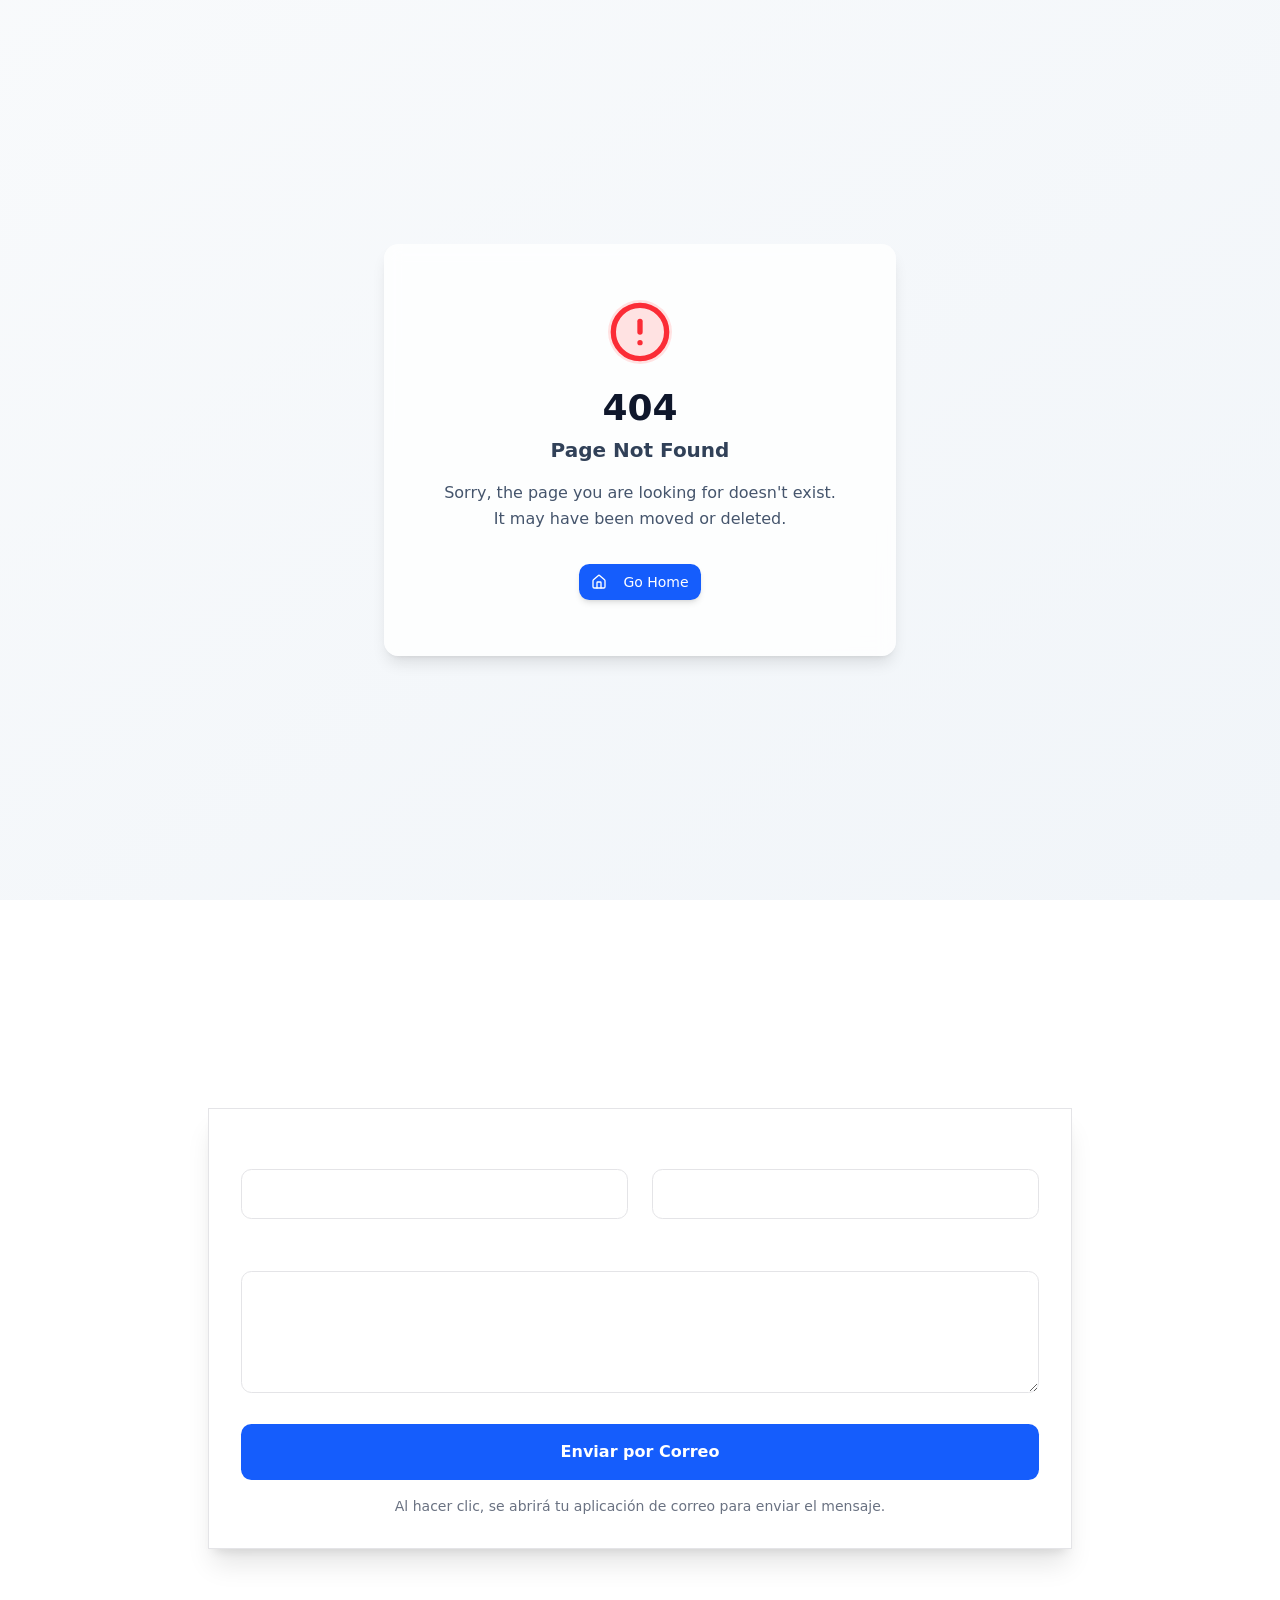
==== index.html @ cebd5c5f "Fix: Use direct mailto for contact form to ensure delivery" ====
<!doctype html>
<html lang="es">

  <head>
<!-- Google Tag Manager -->
<script>
(function(w,d,s,l,i){w[l]=w[l]||[];w[l].push({'gtm.start':
new Date().getTime(),event:'gtm.js'});var f=d.getElementsByTagName(s)[0],
j=d.createElement(s),dl=l!='dataLayer'?'&l='+l:'';j.async=true;j.src=
'https://www.googletagmanager.com/gtm.js?id='+i+dl;f.parentNode.insertBefore(j,f);
})(window,document,'script','dataLayer','GTM-KXNNX53V');
</script>
<!-- End Google Tag Manager -->
    <meta charset="UTF-8" />
    <meta
      name="viewport"
      content="width=device-width, initial-scale=1.0, maximum-scale=1" />
    <title>Agencia de Marketing Digital en Cancún | SEO, Meta Ads e IA | Publikeno</title>
    
    <!-- SEO Meta Tags -->
    <meta name="description" content="Agencia de marketing digital en Cancún especializada en SEO local, Meta Ads, landing pages y automatización con IA para generar leads calificados por WhatsApp." />
    <meta name="keywords" content="agencia de marketing digital en Cancún, SEO Cancún, Meta Ads Cancún, publicidad digital Cancún, automatización WhatsApp, landing pages Cancún, diseño web Cancún, generación de leads Cancún, marketing con inteligencia artificial, Riviera Maya" />
    <meta name="author" content="Publikeno" />
    <meta name="robots" content="index, follow" />
    <meta name="language" content="Spanish" />
    <meta name="geo.region" content="MX-ROO" />
    <meta name="geo.placename" content="Cancún, Quintana Roo" />
    <meta name="classification" content="Agencia de marketing digital, SEO local, publicidad digital y automatización comercial" />
    <meta name="theme-color" content="#0f172a" />
    <link rel="sitemap" type="application/xml" href="https://publikeno.com/sitemap.xml" />

    
    <!-- Open Graph / Facebook -->
    <meta property="og:type" content="website" />
    <meta property="og:url" content="https://publikeno.com/" />
    <meta property="og:title" content="Publikeno | Agencia de Marketing Digital en Cancún con SEO, Meta Ads e IA" />
    <meta property="og:description" content="SEO local, campañas Meta Ads, landing pages y automatización inteligente para captar prospectos en Cancún y Riviera Maya." />
    <meta property="og:locale" content="es_MX" />
    
    <!-- Twitter -->
    <meta property="twitter:card" content="summary_large_image" />
    <meta property="twitter:url" content="https://publikeno.com/" />
    <meta property="twitter:title" content="Publikeno | Marketing Digital en Cancún" />
    <meta property="twitter:description" content="Agencia SEO y publicidad digital con automatización por WhatsApp para negocios de Cancún y Riviera Maya." />
    
    <!-- Schema.org LocalBusiness - SEO Local -->
    <script type="application/ld+json">
    {
      "@context": "https://schema.org",
      "@type": "LocalBusiness",
      "@id": "https://publikeno.com/#localbusiness",
      "name": "Publikeno",
      "description": "Agencia de marketing digital en Cancún especializada en SEO local, Meta Ads, landing pages, automatización WhatsApp e inteligencia artificial para generar leads calificados.",
      "address": {
        "@type": "PostalAddress",
        "addressLocality": "Cancún",
        "addressRegion": "Quintana Roo",
        "addressCountry": "MX"
      },
      "telephone": "+5219981545555",
      "url": "https://publikeno.com/",
      "sameAs": [
        "https://www.facebook.com/publikeno",
        "https://www.instagram.com/publikeno",
        "https://www.linkedin.com/company/publikeno"
      ],
      "priceRange": "$$",
      "areaServed": [
        {"@type": "City", "name": "Cancún"},
        {"@type": "AdministrativeArea", "name": "Riviera Maya"},
        {"@type": "City", "name": "Playa del Carmen"},
        {"@type": "City", "name": "Tulum"}
      ],
      "hasOfferCatalog": {
        "@type": "OfferCatalog",
        "name": "Servicios de marketing digital Publikeno",
        "itemListElement": [
          {"@type": "Offer", "itemOffered": {"@type": "Service", "name": "SEO local en Cancún"}},
          {"@type": "Offer", "itemOffered": {"@type": "Service", "name": "Campañas Meta Ads"}},
          {"@type": "Offer", "itemOffered": {"@type": "Service", "name": "Landing pages para generación de leads"}},
          {"@type": "Offer", "itemOffered": {"@type": "Service", "name": "Automatización de WhatsApp con inteligencia artificial"}},
          {"@type": "Offer", "itemOffered": {"@type": "Service", "name": "Diseño web orientado a conversión"}}
        ]
      }
    }
    </script>
    
    <!-- Schema.org Organization -->
    <script type="application/ld+json">
    {
      "@context": "https://schema.org",
      "@type": "Organization",
      "name": "Publikeno",
      "url": "https://publikeno.com",
      "logo": "https://publikeno.com/logo.png",
      "description": "Agencia de marketing digital especializada en Meta Ads, SEO y automatización inteligente",
      "contactPoint": {
        "@type": "ContactPoint",
        "contactType": "Customer Service",
        "telephone": "+5219981545555",
        "email": "info@publikeno.com"
      }
    }
    </script>

    <!-- Schema.org WebSite y búsqueda de marca -->
    <script type="application/ld+json">
    {
      "@context": "https://schema.org",
      "@type": "WebSite",
      "@id": "https://publikeno.com/#website",
      "name": "Publikeno",
      "url": "https://publikeno.com/",
      "inLanguage": "es-MX",
      "description": "Marketing digital, SEO local, Meta Ads y automatización con IA para empresas de Cancún y Riviera Maya.",
      "publisher": {"@id": "https://publikeno.com/#localbusiness"}
    }
    </script>
    <script type="module" crossorigin src="/assets/index-BGNG3vZw.js"></script>
    <link rel="stylesheet" crossorigin href="/assets/index-DkBninqz.css">
  <link rel="canonical" href="https://publikeno.com/" />  <meta name="google-site-verification" content="ytEktTUdnlF8Q-Qz4GbeEIXB5LNwVvs6DgnyOGd5-S4" />
</head>

  <body>
<!-- Google Tag Manager (noscript) -->
<noscript><iframe src="https://www.googletagmanager.com/ns.html?id=GTM-KXNNX53V"
height="0" width="0" style="display:none;visibility:hidden"></iframe></noscript>
<!-- End Google Tag Manager (noscript) -->
    <div id="root"></div>
    
    <!-- Formulario de Contacto -->
    <section id="contacto" class="py-20 bg-slate-900 text-white">
        <div class="container mx-auto px-4 max-w-4xl">
            <div class="text-center mb-12">
                <h2 class="text-3xl md:text-4xl font-bold mb-4">Contáctanos</h2>
                <p class="text-gray-400">Envíanos un mensaje y te responderemos a la brevedad.</p>
            </div>
            <div class="bg-slate-800 p-8 rounded-2xl shadow-xl border border-slate-700">
                <div class="grid grid-cols-1 md:grid-cols-2 gap-6 mb-6">
                    <div>
                        <label class="block text-sm font-medium mb-2">Nombre Completo</label>
                        <input type="text" id="contact-name" required class="w-full bg-slate-900 border border-slate-700 rounded-lg px-4 py-3 focus:outline-none focus:ring-2 focus:ring-blue-500 transition">
                    </div>
                    <div>
                        <label class="block text-sm font-medium mb-2">Teléfono / WhatsApp</label>
                        <input type="tel" id="contact-phone" required class="w-full bg-slate-900 border border-slate-700 rounded-lg px-4 py-3 focus:outline-none focus:ring-2 focus:ring-blue-500 transition">
                    </div>
                </div>
                <div class="mb-6">
                    <label class="block text-sm font-medium mb-2">¿En qué podemos ayudarte?</label>
                    <textarea id="contact-message" rows="4" required class="w-full bg-slate-900 border border-slate-700 rounded-lg px-4 py-3 focus:outline-none focus:ring-2 focus:ring-blue-500 transition"></textarea>
                </div>
                <button onclick="sendEmail()" class="w-full bg-blue-600 hover:bg-blue-700 text-white font-bold py-4 rounded-lg transition duration-300 transform hover:scale-[1.02]">
                    Enviar por Correo
                </button>
                <p class="text-center text-gray-500 mt-4 text-sm">Al hacer clic, se abrirá tu aplicación de correo para enviar el mensaje.</p>
            </div>
        </div>
    </section>

    <script>
        function sendEmail() {
            const name = document.getElementById('contact-name').value;
            const phone = document.getElementById('contact-phone').value;
            const message = document.getElementById('contact-message').value;
            
            if(!name || !phone || !message) {
                alert('Por favor, llena todos los campos.');
                return;
            }

            const subject = encodeURIComponent('Nuevo Lead de Publikeno.com');
            const body = encodeURIComponent(`Nombre: ${name}\nTeléfono: ${phone}\n\nMensaje:\n${message}`);
            
            window.location.href = `mailto:info@publikeno.com?subject=${subject}&body=${body}`;
        }
    </script>
    <script src="/contact-form.js"></script>
  </body>
</html>
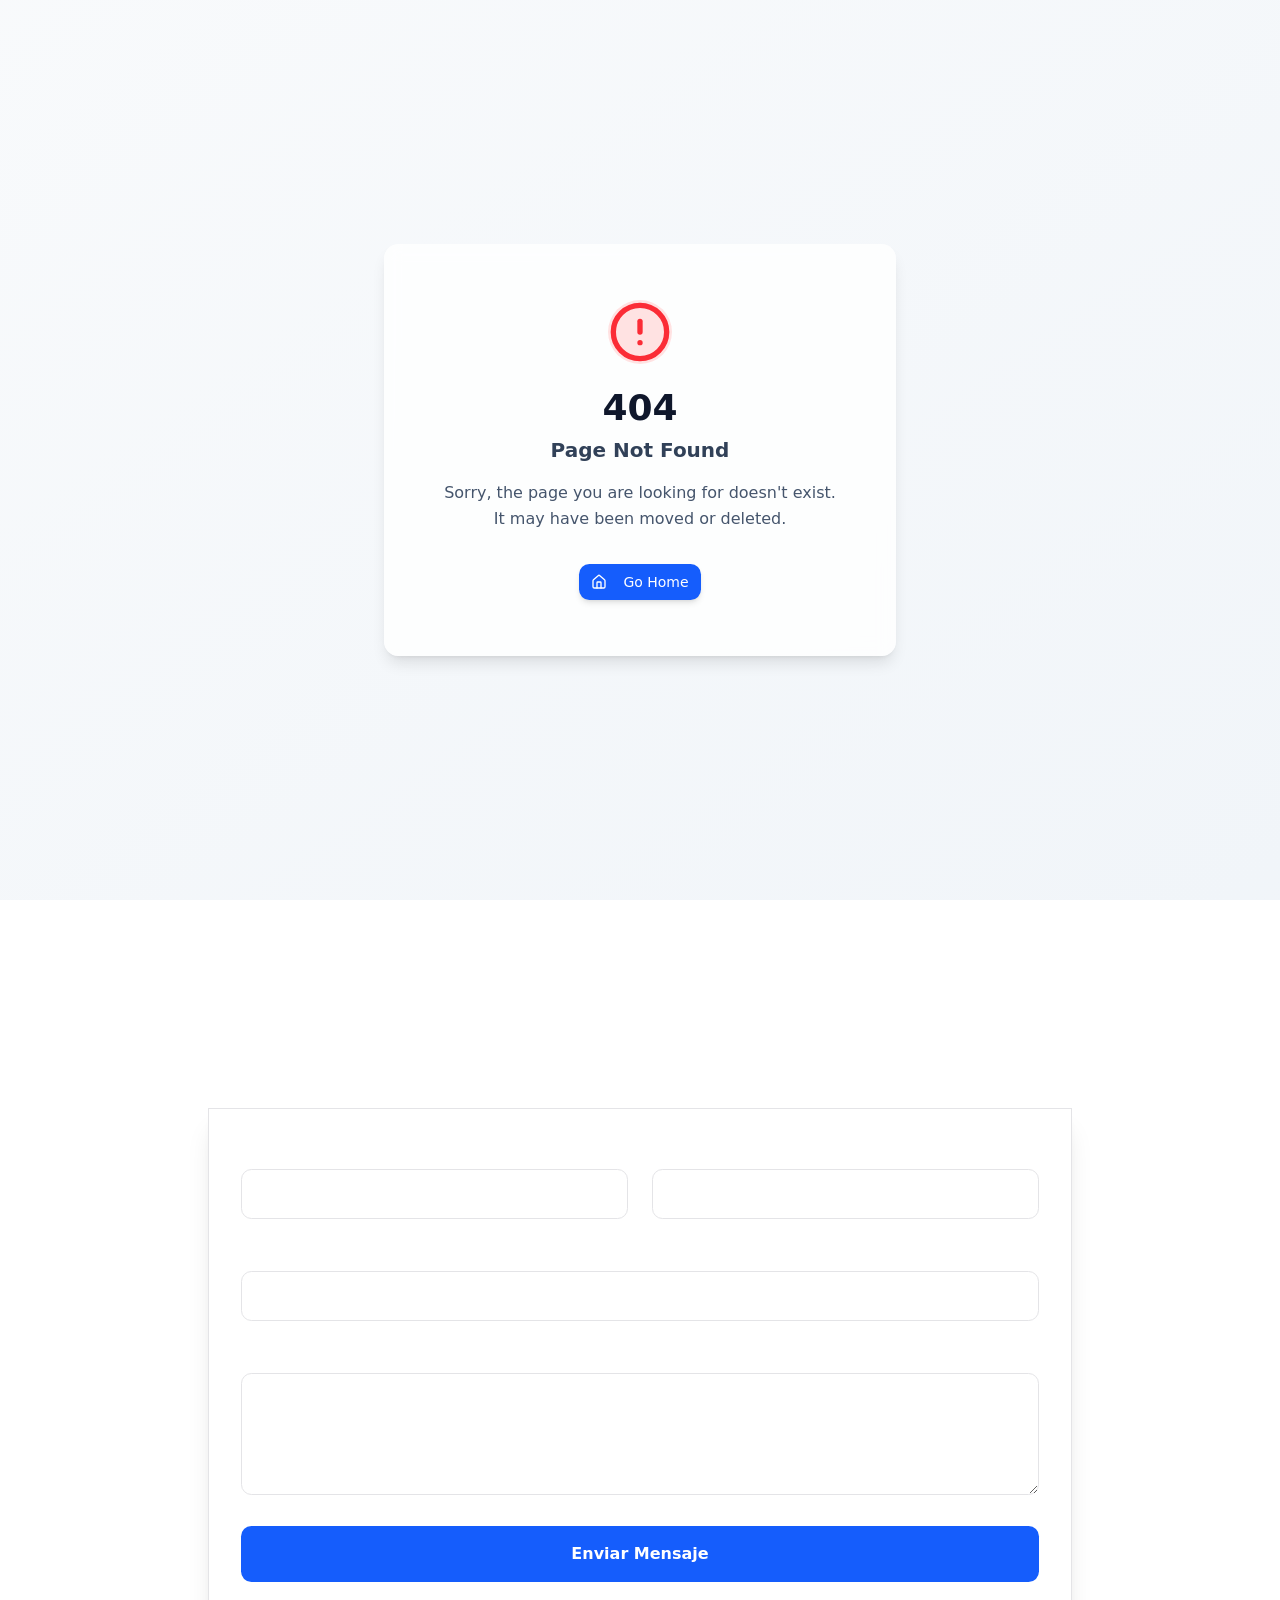
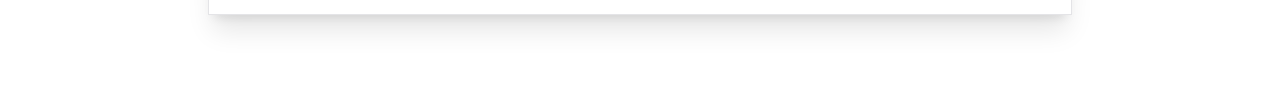
==== commit 41abdfc6: "Fix: Use FormSubmit for contact form" ====
--- a/index.html
+++ b/index.html
@@ -128,53 +128,44 @@
 <!-- End Google Tag Manager (noscript) -->
     <div id="root"></div>
     
-    <!-- Formulario de Contacto -->
+    <!-- Formulario de Contacto con FormSubmit -->
     <section id="contacto" class="py-20 bg-slate-900 text-white">
         <div class="container mx-auto px-4 max-w-4xl">
             <div class="text-center mb-12">
                 <h2 class="text-3xl md:text-4xl font-bold mb-4">Contáctanos</h2>
                 <p class="text-gray-400">Envíanos un mensaje y te responderemos a la brevedad.</p>
             </div>
-            <div class="bg-slate-800 p-8 rounded-2xl shadow-xl border border-slate-700">
+            <form action="https://formsubmit.co/info@publikeno.com" method="POST" class="bg-slate-800 p-8 rounded-2xl shadow-xl border border-slate-700">
+                <!-- Configuraciones de FormSubmit -->
+                <input type="hidden" name="_subject" value="Nuevo Lead de Publikeno.com">
+                <input type="hidden" name="_template" value="table">
+                <input type="hidden" name="_next" value="https://publikeno.com/">
+                
                 <div class="grid grid-cols-1 md:grid-cols-2 gap-6 mb-6">
                     <div>
                         <label class="block text-sm font-medium mb-2">Nombre Completo</label>
-                        <input type="text" id="contact-name" required class="w-full bg-slate-900 border border-slate-700 rounded-lg px-4 py-3 focus:outline-none focus:ring-2 focus:ring-blue-500 transition">
+                        <input type="text" name="Nombre" required class="w-full bg-slate-900 border border-slate-700 rounded-lg px-4 py-3 focus:outline-none focus:ring-2 focus:ring-blue-500 transition">
                     </div>
                     <div>
                         <label class="block text-sm font-medium mb-2">Teléfono / WhatsApp</label>
-                        <input type="tel" id="contact-phone" required class="w-full bg-slate-900 border border-slate-700 rounded-lg px-4 py-3 focus:outline-none focus:ring-2 focus:ring-blue-500 transition">
+                        <input type="tel" name="Telefono" required class="w-full bg-slate-900 border border-slate-700 rounded-lg px-4 py-3 focus:outline-none focus:ring-2 focus:ring-blue-500 transition">
                     </div>
                 </div>
                 <div class="mb-6">
+                    <label class="block text-sm font-medium mb-2">Correo Electrónico</label>
+                    <input type="email" name="Email" required class="w-full bg-slate-900 border border-slate-700 rounded-lg px-4 py-3 focus:outline-none focus:ring-2 focus:ring-blue-500 transition">
+                </div>
+                <div class="mb-6">
                     <label class="block text-sm font-medium mb-2">¿En qué podemos ayudarte?</label>
-                    <textarea id="contact-message" rows="4" required class="w-full bg-slate-900 border border-slate-700 rounded-lg px-4 py-3 focus:outline-none focus:ring-2 focus:ring-blue-500 transition"></textarea>
+                    <textarea name="Mensaje" rows="4" required class="w-full bg-slate-900 border border-slate-700 rounded-lg px-4 py-3 focus:outline-none focus:ring-2 focus:ring-blue-500 transition"></textarea>
                 </div>
-                <button onclick="sendEmail()" class="w-full bg-blue-600 hover:bg-blue-700 text-white font-bold py-4 rounded-lg transition duration-300 transform hover:scale-[1.02]">
-                    Enviar por Correo
+                <button type="submit" class="w-full bg-blue-600 hover:bg-blue-700 text-white font-bold py-4 rounded-lg transition duration-300 transform hover:scale-[1.02]">
+                    Enviar Mensaje
                 </button>
-                <p class="text-center text-gray-500 mt-4 text-sm">Al hacer clic, se abrirá tu aplicación de correo para enviar el mensaje.</p>
-            </div>
+            </form>
         </div>
     </section>
 
-    <script>
-        function sendEmail() {
-            const name = document.getElementById('contact-name').value;
-            const phone = document.getElementById('contact-phone').value;
-            const message = document.getElementById('contact-message').value;
-            
-            if(!name || !phone || !message) {
-                alert('Por favor, llena todos los campos.');
-                return;
-            }
-
-            const subject = encodeURIComponent('Nuevo Lead de Publikeno.com');
-            const body = encodeURIComponent(`Nombre: ${name}\nTeléfono: ${phone}\n\nMensaje:\n${message}`);
-            
-            window.location.href = `mailto:info@publikeno.com?subject=${subject}&body=${body}`;
-        }
-    </script>
     <script src="/contact-form.js"></script>
   </body>
 </html>
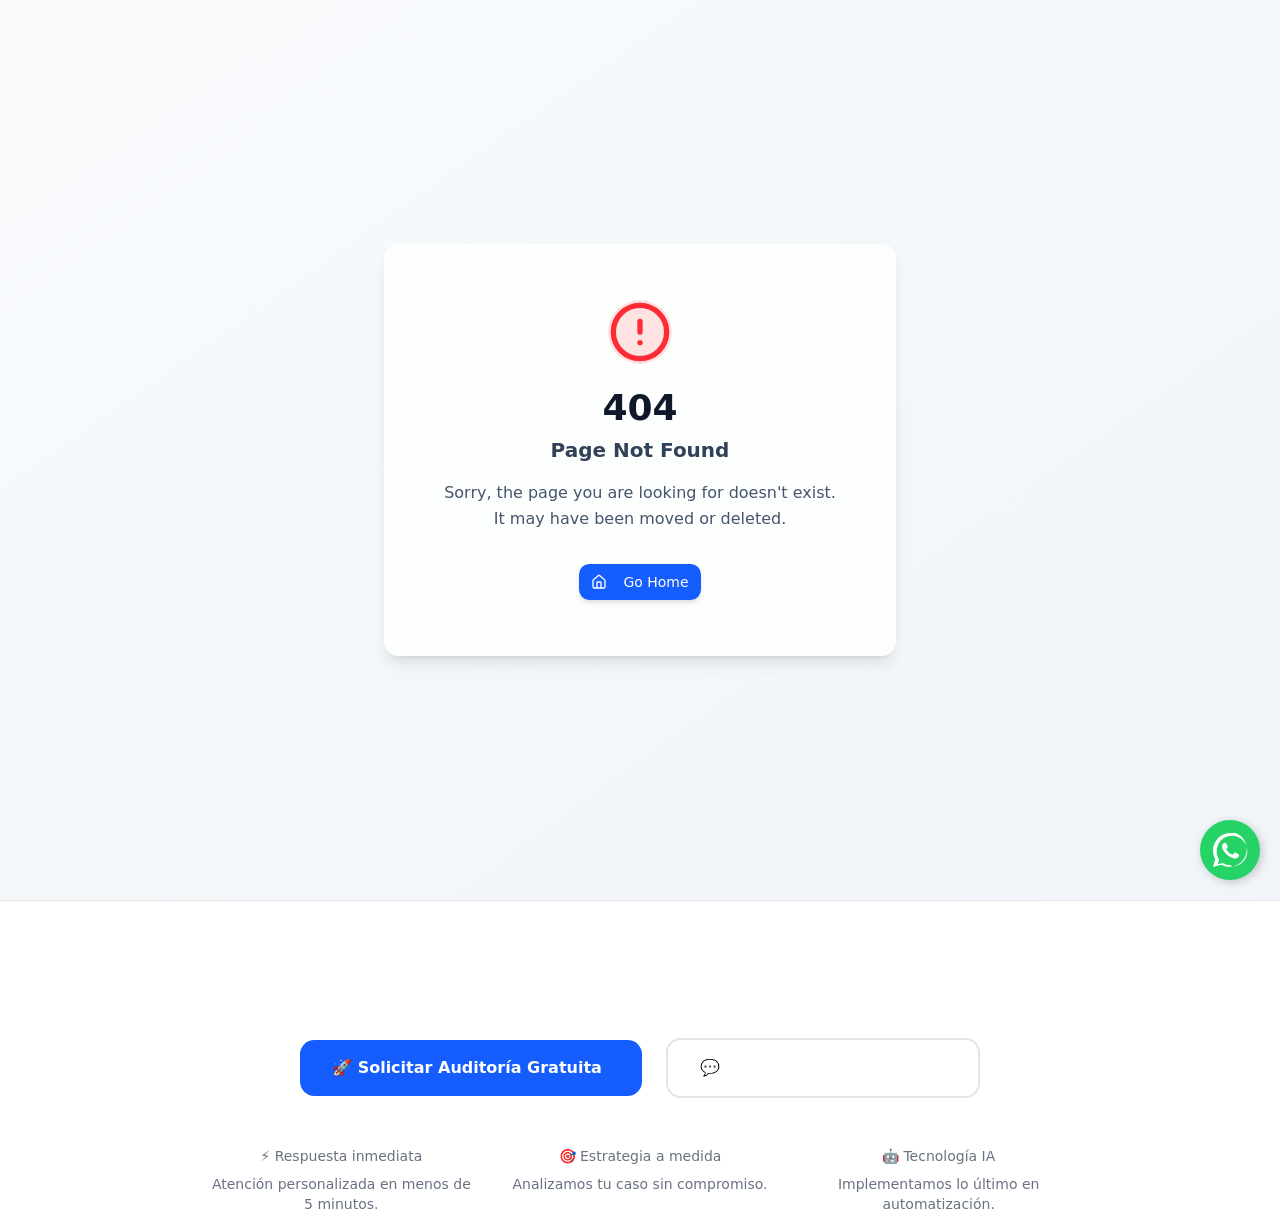
==== commit 76df8f10: "Add files via upload" ====
--- a/index.html
+++ b/index.html
@@ -2,15 +2,15 @@
 <html lang="es">
 
   <head>
-<!-- Google Tag Manager -->
-<script>
-(function(w,d,s,l,i){w[l]=w[l]||[];w[l].push({'gtm.start':
-new Date().getTime(),event:'gtm.js'});var f=d.getElementsByTagName(s)[0],
-j=d.createElement(s),dl=l!='dataLayer'?'&l='+l:'';j.async=true;j.src=
-'https://www.googletagmanager.com/gtm.js?id='+i+dl;f.parentNode.insertBefore(j,f);
-})(window,document,'script','dataLayer','GTM-KXNNX53V');
-</script>
-<!-- End Google Tag Manager -->
+    <!-- Google Tag Manager -->
+    <script>
+    (function(w,d,s,l,i){w[l]=w[l]||[];w[l].push({'gtm.start':
+    new Date().getTime(),event:'gtm.js'});var f=d.getElementsByTagName(s)[0],
+    j=d.createElement(s),dl=l!='dataLayer'?'&l='+l:'';j.async=true;j.src=
+    'https://www.googletagmanager.com/gtm.js?id='+i+dl;f.parentNode.insertBefore(j,f);
+    })(window,document,'script','dataLayer','GTM-KXNNX53V');
+    </script>
+    <!-- End Google Tag Manager -->
     <meta charset="UTF-8" />
     <meta
       name="viewport"
@@ -118,54 +118,122 @@
     </script>
     <script type="module" crossorigin src="/assets/index-BGNG3vZw.js"></script>
     <link rel="stylesheet" crossorigin href="/assets/index-DkBninqz.css">
-  <link rel="canonical" href="https://publikeno.com/" />  <meta name="google-site-verification" content="ytEktTUdnlF8Q-Qz4GbeEIXB5LNwVvs6DgnyOGd5-S4" />
-</head>
+    <link rel="canonical" href="https://publikeno.com/" />
+    <meta name="google-site-verification" content="ytEktTUdnlF8Q-Qz4GbeEIXB5LNwVvs6DgnyOGd5-S4" />
+    
+    <style>
+        /* Estilos para el botón flotante de WhatsApp */
+        .whatsapp-float {
+            position: fixed;
+            bottom: 20px;
+            right: 20px;
+            background-color: #25d366;
+            color: #FFF;
+            border-radius: 50px;
+            text-align: center;
+            font-size: 30px;
+            box-shadow: 2px 2px 10px rgba(0,0,0,0.2);
+            z-index: 1000;
+            width: 60px;
+            height: 60px;
+            display: flex;
+            align-items: center;
+            justify-content: center;
+            text-decoration: none;
+            transition: all 0.3s ease;
+        }
+        .whatsapp-float:hover {
+            transform: scale(1.1);
+            background-color: #128c7e;
+        }
+        .whatsapp-float svg {
+            width: 35px;
+            height: 35px;
+            fill: currentColor;
+        }
+        /* Tooltip para el botón */
+        .whatsapp-tooltip {
+            position: fixed;
+            bottom: 30px;
+            right: 90px;
+            background-color: #333;
+            color: #fff;
+            padding: 8px 15px;
+            border-radius: 8px;
+            font-size: 14px;
+            opacity: 0;
+            visibility: hidden;
+            transition: opacity 0.3s ease;
+            z-index: 1000;
+            white-space: nowrap;
+        }
+        .whatsapp-float:hover + .whatsapp-tooltip {
+            opacity: 1;
+            visibility: visible;
+        }
+    </style>
+  </head>
 
   <body>
-<!-- Google Tag Manager (noscript) -->
-<noscript><iframe src="https://www.googletagmanager.com/ns.html?id=GTM-KXNNX53V"
-height="0" width="0" style="display:none;visibility:hidden"></iframe></noscript>
-<!-- End Google Tag Manager (noscript) -->
+    <!-- Google Tag Manager (noscript) -->
+    <noscript><iframe src="https://www.googletagmanager.com/ns.html?id=GTM-KXNNX53V"
+    height="0" width="0" style="display:none;visibility:hidden"></iframe></noscript>
+    <!-- End Google Tag Manager (noscript) -->
+    
     <div id="root"></div>
     
-    <!-- Formulario de Contacto con FormSubmit -->
-    <section id="contacto" class="py-20 bg-slate-900 text-white">
-        <div class="container mx-auto px-4 max-w-4xl">
-            <div class="text-center mb-12">
-                <h2 class="text-3xl md:text-4xl font-bold mb-4">Contáctanos</h2>
-                <p class="text-gray-400">Envíanos un mensaje y te responderemos a la brevedad.</p>
+    <!-- Nueva Sección de Contacto Conversacional -->
+    <section id="contacto" class="py-24 bg-slate-900 text-white border-t border-slate-800">
+        <div class="container mx-auto px-4 max-w-4xl text-center">
+            <div class="mb-12">
+                <h2 class="text-4xl md:text-5xl font-bold mb-6 bg-gradient-to-r from-blue-400 to-emerald-400 bg-clip-text text-transparent">
+                    ¿Listo para escalar tu negocio?
+                </h2>
+                <p class="text-xl text-gray-400 mb-10 leading-relaxed">
+                    Olvídate de los formularios lentos. Hablemos directamente por WhatsApp y descubre cómo podemos ayudarte a generar más leads hoy mismo.
+                </p>
+                
+                <div class="flex flex-col md:flex-row items-center justify-center gap-6">
+                    <a href="https://wa.me/5219981545555?text=Hola%20Publikeno,%20me%20gustaría%20recibir%20una%20auditoría%20gratuita%20de%20mi%20negocio." 
+                       class="group relative inline-flex items-center justify-center px-8 py-4 font-bold text-white transition-all duration-200 bg-blue-600 font-pj rounded-xl focus:outline-none focus:ring-2 focus:ring-offset-2 focus:ring-gray-900 hover:bg-blue-700 w-full md:w-auto" 
+                       role="button">
+                        <span class="mr-2">🚀 Solicitar Auditoría Gratuita</span>
+                    </a>
+                    
+                    <a href="https://wa.me/5219981545555?text=Hola%20Publikeno,%20quiero%20más%20información%20sobre%20sus%20servicios." 
+                       class="inline-flex items-center justify-center px-8 py-4 font-bold text-blue-400 transition-all duration-200 border-2 border-blue-400 rounded-xl hover:bg-blue-400 hover:text-white w-full md:w-auto" 
+                       role="button">
+                        <span class="mr-2">💬 Chatear con un experto</span>
+                    </a>
+                </div>
             </div>
-            <form action="https://formsubmit.co/info@publikeno.com" method="POST" class="bg-slate-800 p-8 rounded-2xl shadow-xl border border-slate-700">
-                <!-- Configuraciones de FormSubmit -->
-                <input type="hidden" name="_subject" value="Nuevo Lead de Publikeno.com">
-                <input type="hidden" name="_template" value="table">
-                <input type="hidden" name="_next" value="https://publikeno.com/">
-                
-                <div class="grid grid-cols-1 md:grid-cols-2 gap-6 mb-6">
-                    <div>
-                        <label class="block text-sm font-medium mb-2">Nombre Completo</label>
-                        <input type="text" name="Nombre" required class="w-full bg-slate-900 border border-slate-700 rounded-lg px-4 py-3 focus:outline-none focus:ring-2 focus:ring-blue-500 transition">
-                    </div>
-                    <div>
-                        <label class="block text-sm font-medium mb-2">Teléfono / WhatsApp</label>
-                        <input type="tel" name="Telefono" required class="w-full bg-slate-900 border border-slate-700 rounded-lg px-4 py-3 focus:outline-none focus:ring-2 focus:ring-blue-500 transition">
-                    </div>
-                </div>
-                <div class="mb-6">
-                    <label class="block text-sm font-medium mb-2">Correo Electrónico</label>
-                    <input type="email" name="Email" required class="w-full bg-slate-900 border border-slate-700 rounded-lg px-4 py-3 focus:outline-none focus:ring-2 focus:ring-blue-500 transition">
-                </div>
-                <div class="mb-6">
-                    <label class="block text-sm font-medium mb-2">¿En qué podemos ayudarte?</label>
-                    <textarea name="Mensaje" rows="4" required class="w-full bg-slate-900 border border-slate-700 rounded-lg px-4 py-3 focus:outline-none focus:ring-2 focus:ring-blue-500 transition"></textarea>
-                </div>
-                <button type="submit" class="w-full bg-blue-600 hover:bg-blue-700 text-white font-bold py-4 rounded-lg transition duration-300 transform hover:scale-[1.02]">
-                    Enviar Mensaje
-                </button>
-            </form>
+            
+            <div class="mt-16 grid grid-cols-1 md:grid-cols-3 gap-8 text-sm text-gray-500">
+                <div class="flex flex-col items-center">
+                    <div class="mb-2 text-blue-500">⚡ Respuesta inmediata</div>
+                    <p>Atención personalizada en menos de 5 minutos.</p>
+                </div>
+                <div class="flex flex-col items-center">
+                    <div class="mb-2 text-blue-500">🎯 Estrategia a medida</div>
+                    <p>Analizamos tu caso sin compromiso.</p>
+                </div>
+                <div class="flex flex-col items-center">
+                    <div class="mb-2 text-blue-500">🤖 Tecnología IA</div>
+                    <p>Implementamos lo último en automatización.</p>
+                </div>
+            </div>
         </div>
     </section>
 
-    <script src="/contact-form.js"></script>
+    <!-- Botón Flotante de WhatsApp -->
+    <a href="https://wa.me/5219981545555?text=Hola%20Publikeno,%20vengo%20desde%20la%20web%20y%20necesito%20ayuda." class="whatsapp-float" target="_blank">
+        <svg viewBox="0 0 32 32">
+            <path d="M16 0c-8.837 0-16 7.163-16 16 0 2.825 0.733 5.476 2.014 7.787l-2.014 7.213 7.389-1.941c2.247 1.18 4.805 1.854 7.525 1.854 8.837 0 16-7.163 16-16s-7.163-16-16-16zM16 29.333c-2.454 0-4.749-0.619-6.755-1.704l-0.484-0.261-4.385 1.152 1.173-4.199-0.287-0.512c-1.191-2.123-1.875-4.576-1.875-7.196 0-7.732 6.268-14 14-14s14 6.268 14 14-6.268 14-14 14zM22.957 19.143c-0.381-0.191-2.257-1.113-2.606-1.241-0.349-0.127-0.603-0.191-0.857 0.191s-0.984 1.241-1.206 1.495c-0.222 0.254-0.444 0.286-0.825 0.095-0.381-0.191-1.608-0.593-3.063-1.891-1.132-1.010-1.896-2.256-2.118-2.637s-0.024-0.587 0.167-0.777c0.171-0.171 0.381-0.444 0.571-0.667s0.254-0.381 0.381-0.635c0.127-0.254 0.063-0.476-0.032-0.667s-0.857-2.063-1.175-2.825c-0.309-0.743-0.623-0.643-0.857-0.655-0.222-0.011-0.476-0.013-0.73-0.013s-0.667 0.095-1.016 0.476c-0.349 0.381-1.333 1.302-1.333 3.175s1.365 3.683 1.556 3.937c0.191 0.254 2.685 4.1 6.503 5.746 0.908 0.392 1.617 0.626 2.17 0.802 0.912 0.29 1.742 0.249 2.398 0.151 0.731-0.109 2.257-0.921 2.575-1.81s0.317-1.651 0.222-1.81c-0.095-0.16-0.349-0.254-0.73-0.444z"></path>
+        </svg>
+    </a>
+    <div class="whatsapp-tooltip">¿Necesitas ayuda? ¡Escríbenos!</div>
+
+    <!-- Eliminamos el script del formulario ya que no lo usaremos -->
+    <!-- <script src="/contact-form.js"></script> -->
   </body>
 </html>
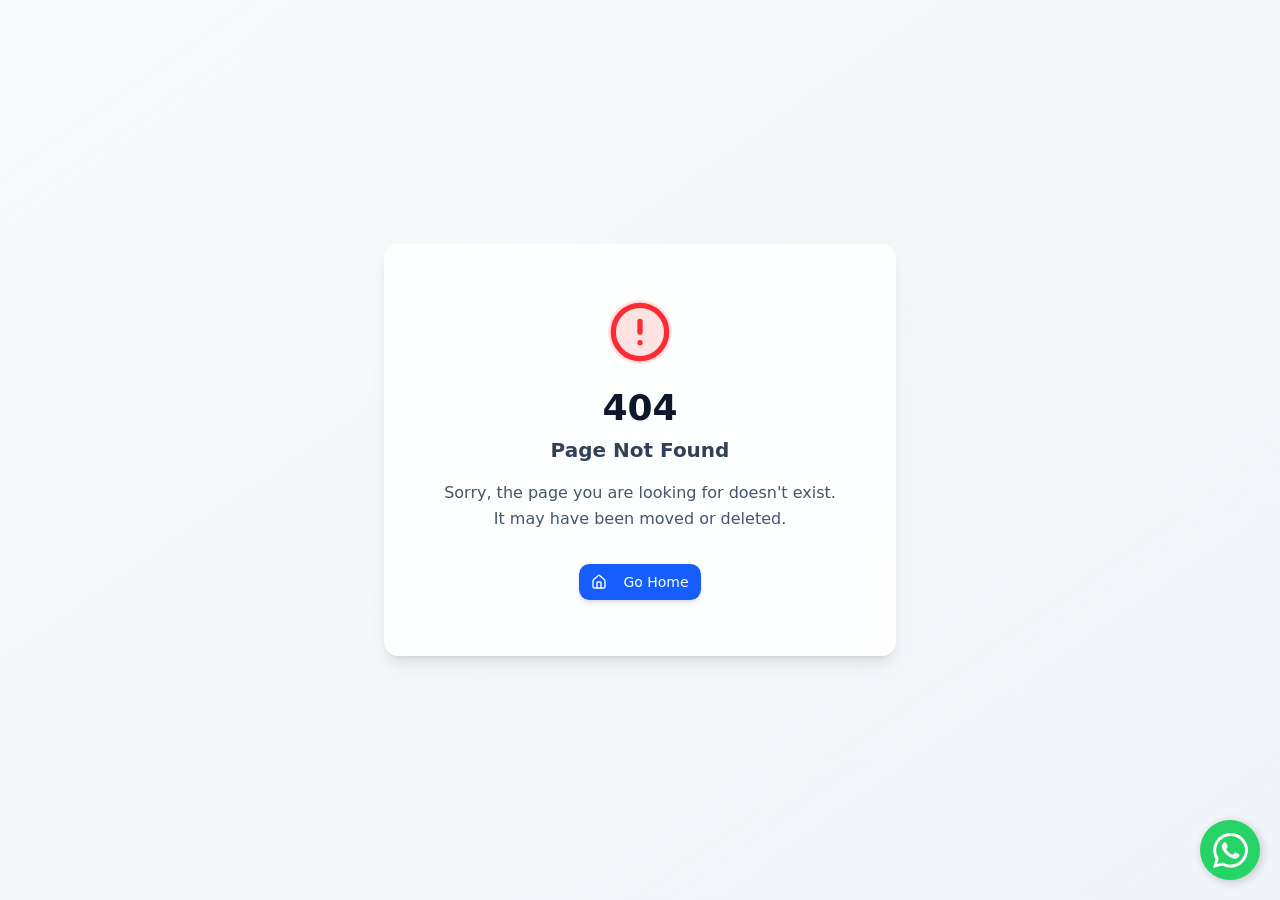
==== commit 00db1935: "Add files via upload" ====
--- a/index.html
+++ b/index.html
@@ -1,239 +1,134 @@
-<!doctype html>
+<!DOCTYPE html>
 <html lang="es">
-
-  <head>
-    <!-- Google Tag Manager -->
-    <script>
-    (function(w,d,s,l,i){w[l]=w[l]||[];w[l].push({'gtm.start':
-    new Date().getTime(),event:'gtm.js'});var f=d.getElementsByTagName(s)[0],
-    j=d.createElement(s),dl=l!='dataLayer'?'&l='+l:'';j.async=true;j.src=
-    'https://www.googletagmanager.com/gtm.js?id='+i+dl;f.parentNode.insertBefore(j,f);
-    })(window,document,'script','dataLayer','GTM-KXNNX53V');
-    </script>
-    <!-- End Google Tag Manager -->
-    <meta charset="UTF-8" />
-    <meta
-      name="viewport"
-      content="width=device-width, initial-scale=1.0, maximum-scale=1" />
-    <title>Agencia de Marketing Digital en Cancún | SEO, Meta Ads e IA | Publikeno</title>
-    
-    <!-- SEO Meta Tags -->
-    <meta name="description" content="Agencia de marketing digital en Cancún especializada en SEO local, Meta Ads, landing pages y automatización con IA para generar leads calificados por WhatsApp." />
-    <meta name="keywords" content="agencia de marketing digital en Cancún, SEO Cancún, Meta Ads Cancún, publicidad digital Cancún, automatización WhatsApp, landing pages Cancún, diseño web Cancún, generación de leads Cancún, marketing con inteligencia artificial, Riviera Maya" />
-    <meta name="author" content="Publikeno" />
-    <meta name="robots" content="index, follow" />
-    <meta name="language" content="Spanish" />
-    <meta name="geo.region" content="MX-ROO" />
-    <meta name="geo.placename" content="Cancún, Quintana Roo" />
-    <meta name="classification" content="Agencia de marketing digital, SEO local, publicidad digital y automatización comercial" />
-    <meta name="theme-color" content="#0f172a" />
-    <link rel="sitemap" type="application/xml" href="https://publikeno.com/sitemap.xml" />
-
-    
-    <!-- Open Graph / Facebook -->
-    <meta property="og:type" content="website" />
-    <meta property="og:url" content="https://publikeno.com/" />
-    <meta property="og:title" content="Publikeno | Agencia de Marketing Digital en Cancún con SEO, Meta Ads e IA" />
-    <meta property="og:description" content="SEO local, campañas Meta Ads, landing pages y automatización inteligente para captar prospectos en Cancún y Riviera Maya." />
-    <meta property="og:locale" content="es_MX" />
-    
-    <!-- Twitter -->
-    <meta property="twitter:card" content="summary_large_image" />
-    <meta property="twitter:url" content="https://publikeno.com/" />
-    <meta property="twitter:title" content="Publikeno | Marketing Digital en Cancún" />
-    <meta property="twitter:description" content="Agencia SEO y publicidad digital con automatización por WhatsApp para negocios de Cancún y Riviera Maya." />
-    
-    <!-- Schema.org LocalBusiness - SEO Local -->
-    <script type="application/ld+json">
-    {
-      "@context": "https://schema.org",
-      "@type": "LocalBusiness",
-      "@id": "https://publikeno.com/#localbusiness",
-      "name": "Publikeno",
-      "description": "Agencia de marketing digital en Cancún especializada en SEO local, Meta Ads, landing pages, automatización WhatsApp e inteligencia artificial para generar leads calificados.",
-      "address": {
-        "@type": "PostalAddress",
-        "addressLocality": "Cancún",
-        "addressRegion": "Quintana Roo",
-        "addressCountry": "MX"
-      },
-      "telephone": "+5219981545555",
-      "url": "https://publikeno.com/",
-      "sameAs": [
-        "https://www.facebook.com/publikeno",
-        "https://www.instagram.com/publikeno",
-        "https://www.linkedin.com/company/publikeno"
-      ],
-      "priceRange": "$$",
-      "areaServed": [
-        {"@type": "City", "name": "Cancún"},
-        {"@type": "AdministrativeArea", "name": "Riviera Maya"},
-        {"@type": "City", "name": "Playa del Carmen"},
-        {"@type": "City", "name": "Tulum"}
-      ],
-      "hasOfferCatalog": {
-        "@type": "OfferCatalog",
-        "name": "Servicios de marketing digital Publikeno",
-        "itemListElement": [
-          {"@type": "Offer", "itemOffered": {"@type": "Service", "name": "SEO local en Cancún"}},
-          {"@type": "Offer", "itemOffered": {"@type": "Service", "name": "Campañas Meta Ads"}},
-          {"@type": "Offer", "itemOffered": {"@type": "Service", "name": "Landing pages para generación de leads"}},
-          {"@type": "Offer", "itemOffered": {"@type": "Service", "name": "Automatización de WhatsApp con inteligencia artificial"}},
-          {"@type": "Offer", "itemOffered": {"@type": "Service", "name": "Diseño web orientado a conversión"}}
-        ]
-      }
-    }
-    </script>
-    
-    <!-- Schema.org Organization -->
-    <script type="application/ld+json">
-    {
-      "@context": "https://schema.org",
-      "@type": "Organization",
-      "name": "Publikeno",
-      "url": "https://publikeno.com",
-      "logo": "https://publikeno.com/logo.png",
-      "description": "Agencia de marketing digital especializada en Meta Ads, SEO y automatización inteligente",
-      "contactPoint": {
-        "@type": "ContactPoint",
-        "contactType": "Customer Service",
-        "telephone": "+5219981545555",
-        "email": "info@publikeno.com"
-      }
-    }
-    </script>
-
-    <!-- Schema.org WebSite y búsqueda de marca -->
-    <script type="application/ld+json">
-    {
-      "@context": "https://schema.org",
-      "@type": "WebSite",
-      "@id": "https://publikeno.com/#website",
-      "name": "Publikeno",
-      "url": "https://publikeno.com/",
-      "inLanguage": "es-MX",
-      "description": "Marketing digital, SEO local, Meta Ads y automatización con IA para empresas de Cancún y Riviera Maya.",
-      "publisher": {"@id": "https://publikeno.com/#localbusiness"}
-    }
-    </script>
+<head>
+    <meta charset="UTF-8">
+    <meta name="viewport" content="width=device-width, initial-scale=1.0">
+    <title>Publikeno | Marketing Digital e IA</title>
+    <link rel="icon" type="image/svg+xml" href="/assets/favicon.svg">
     <script type="module" crossorigin src="/assets/index-BGNG3vZw.js"></script>
     <link rel="stylesheet" crossorigin href="/assets/index-DkBninqz.css">
-    <link rel="canonical" href="https://publikeno.com/" />
-    <meta name="google-site-verification" content="ytEktTUdnlF8Q-Qz4GbeEIXB5LNwVvs6DgnyOGd5-S4" />
     
+    <!-- Estilos de Emergencia para Ocultar el Formulario Antiguo y Pulir el Diseño -->
     <style>
-        /* Estilos para el botón flotante de WhatsApp */
-        .whatsapp-float {
+        /* Ocultar secciones de contacto antiguas generadas por React */
+        section#contacto, 
+        section:has(form), 
+        section:has(input[type="email"]),
+        .contact-section {
+            display: none !important;
+        }
+
+        /* Mostrar solo nuestra nueva sección conversacional */
+        #publikeno-new-contact {
+            display: block !important;
+        }
+
+        /* Estilos para el Botón Flotante de WhatsApp */
+        .wa-float {
             position: fixed;
             bottom: 20px;
             right: 20px;
             background-color: #25d366;
-            color: #FFF;
+            color: white;
+            width: 60px;
+            height: 60px;
             border-radius: 50px;
             text-align: center;
             font-size: 30px;
             box-shadow: 2px 2px 10px rgba(0,0,0,0.2);
-            z-index: 1000;
-            width: 60px;
-            height: 60px;
+            z-index: 9999;
             display: flex;
             align-items: center;
             justify-content: center;
             text-decoration: none;
             transition: all 0.3s ease;
         }
-        .whatsapp-float:hover {
+        .wa-float:hover {
             transform: scale(1.1);
             background-color: #128c7e;
         }
-        .whatsapp-float svg {
-            width: 35px;
-            height: 35px;
-            fill: currentColor;
-        }
-        /* Tooltip para el botón */
-        .whatsapp-tooltip {
-            position: fixed;
-            bottom: 30px;
-            right: 90px;
-            background-color: #333;
-            color: #fff;
+        .wa-tooltip {
+            position: absolute;
+            right: 75px;
+            background: white;
+            color: #333;
             padding: 8px 15px;
             border-radius: 8px;
             font-size: 14px;
+            font-weight: bold;
+            white-space: nowrap;
+            box-shadow: 0 4px 15px rgba(0,0,0,0.1);
             opacity: 0;
             visibility: hidden;
-            transition: opacity 0.3s ease;
-            z-index: 1000;
-            white-space: nowrap;
+            transition: 0.3s;
         }
-        .whatsapp-float:hover + .whatsapp-tooltip {
+        .wa-float:hover .wa-tooltip {
             opacity: 1;
             visibility: visible;
         }
     </style>
-  </head>
+</head>
+<body>
+    <div id="root"></div>
 
-  <body>
-    <!-- Google Tag Manager (noscript) -->
-    <noscript><iframe src="https://www.googletagmanager.com/ns.html?id=GTM-KXNNX53V"
-    height="0" width="0" style="display:none;visibility:hidden"></iframe></noscript>
-    <!-- End Google Tag Manager (noscript) -->
-    
-    <div id="root"></div>
-    
-    <!-- Nueva Sección de Contacto Conversacional -->
-    <section id="contacto" class="py-24 bg-slate-900 text-white border-t border-slate-800">
-        <div class="container mx-auto px-4 max-w-4xl text-center">
-            <div class="mb-12">
-                <h2 class="text-4xl md:text-5xl font-bold mb-6 bg-gradient-to-r from-blue-400 to-emerald-400 bg-clip-text text-transparent">
-                    ¿Listo para escalar tu negocio?
-                </h2>
-                <p class="text-xl text-gray-400 mb-10 leading-relaxed">
-                    Olvídate de los formularios lentos. Hablemos directamente por WhatsApp y descubre cómo podemos ayudarte a generar más leads hoy mismo.
-                </p>
-                
-                <div class="flex flex-col md:flex-row items-center justify-center gap-6">
-                    <a href="https://wa.me/5219981545555?text=Hola%20Publikeno,%20me%20gustaría%20recibir%20una%20auditoría%20gratuita%20de%20mi%20negocio." 
-                       class="group relative inline-flex items-center justify-center px-8 py-4 font-bold text-white transition-all duration-200 bg-blue-600 font-pj rounded-xl focus:outline-none focus:ring-2 focus:ring-offset-2 focus:ring-gray-900 hover:bg-blue-700 w-full md:w-auto" 
-                       role="button">
-                        <span class="mr-2">🚀 Solicitar Auditoría Gratuita</span>
-                    </a>
-                    
-                    <a href="https://wa.me/5219981545555?text=Hola%20Publikeno,%20quiero%20más%20información%20sobre%20sus%20servicios." 
-                       class="inline-flex items-center justify-center px-8 py-4 font-bold text-blue-400 transition-all duration-200 border-2 border-blue-400 rounded-xl hover:bg-blue-400 hover:text-white w-full md:w-auto" 
-                       role="button">
-                        <span class="mr-2">💬 Chatear con un experto</span>
-                    </a>
-                </div>
-            </div>
-            
-            <div class="mt-16 grid grid-cols-1 md:grid-cols-3 gap-8 text-sm text-gray-500">
-                <div class="flex flex-col items-center">
-                    <div class="mb-2 text-blue-500">⚡ Respuesta inmediata</div>
-                    <p>Atención personalizada en menos de 5 minutos.</p>
-                </div>
-                <div class="flex flex-col items-center">
-                    <div class="mb-2 text-blue-500">🎯 Estrategia a medida</div>
-                    <p>Analizamos tu caso sin compromiso.</p>
-                </div>
-                <div class="flex flex-col items-center">
-                    <div class="mb-2 text-blue-500">🤖 Tecnología IA</div>
-                    <p>Implementamos lo último en automatización.</p>
-                </div>
-            </div>
-        </div>
-    </section>
+    <!-- Nueva Sección de Contacto Conversacional (Inyectada después de que React cargue) -->
+    <div id="publikeno-new-contact-container"></div>
 
     <!-- Botón Flotante de WhatsApp -->
-    <a href="https://wa.me/5219981545555?text=Hola%20Publikeno,%20vengo%20desde%20la%20web%20y%20necesito%20ayuda." class="whatsapp-float" target="_blank">
-        <svg viewBox="0 0 32 32">
-            <path d="M16 0c-8.837 0-16 7.163-16 16 0 2.825 0.733 5.476 2.014 7.787l-2.014 7.213 7.389-1.941c2.247 1.18 4.805 1.854 7.525 1.854 8.837 0 16-7.163 16-16s-7.163-16-16-16zM16 29.333c-2.454 0-4.749-0.619-6.755-1.704l-0.484-0.261-4.385 1.152 1.173-4.199-0.287-0.512c-1.191-2.123-1.875-4.576-1.875-7.196 0-7.732 6.268-14 14-14s14 6.268 14 14-6.268 14-14 14zM22.957 19.143c-0.381-0.191-2.257-1.113-2.606-1.241-0.349-0.127-0.603-0.191-0.857 0.191s-0.984 1.241-1.206 1.495c-0.222 0.254-0.444 0.286-0.825 0.095-0.381-0.191-1.608-0.593-3.063-1.891-1.132-1.010-1.896-2.256-2.118-2.637s-0.024-0.587 0.167-0.777c0.171-0.171 0.381-0.444 0.571-0.667s0.254-0.381 0.381-0.635c0.127-0.254 0.063-0.476-0.032-0.667s-0.857-2.063-1.175-2.825c-0.309-0.743-0.623-0.643-0.857-0.655-0.222-0.011-0.476-0.013-0.73-0.013s-0.667 0.095-1.016 0.476c-0.349 0.381-1.333 1.302-1.333 3.175s1.365 3.683 1.556 3.937c0.191 0.254 2.685 4.1 6.503 5.746 0.908 0.392 1.617 0.626 2.17 0.802 0.912 0.29 1.742 0.249 2.398 0.151 0.731-0.109 2.257-0.921 2.575-1.81s0.317-1.651 0.222-1.81c-0.095-0.16-0.349-0.254-0.73-0.444z"></path>
+    <a href="https://wa.me/5219981545555?text=Hola%20Publikeno,%20necesito%20ayuda%20con%20mi%20marketing." class="wa-float" target="_blank">
+        <span class="wa-tooltip">¿En qué podemos ayudarte? 💬</span>
+        <svg width="35" height="35" viewBox="0 0 24 24" fill="currentColor">
+            <path d="M17.472 14.382c-.297-.149-1.758-.867-2.03-.967-.273-.099-.471-.148-.67.15-.197.297-.767.966-.94 1.164-.173.199-.347.223-.644.075-.297-.15-1.255-.463-2.39-1.475-.883-.788-1.48-1.761-1.653-2.059-.173-.297-.018-.458.13-.606.134-.133.298-.347.446-.52.149-.174.198-.298.298-.497.099-.198.05-.371-.025-.52-.075-.149-.669-1.612-.916-2.207-.242-.579-.487-.5-.669-.51-.173-.008-.371-.01-.57-.01-.198 0-.52.074-.792.372-.272.297-1.04 1.016-1.04 2.479 0 1.462 1.065 2.875 1.213 3.074.149.198 2.096 3.2 5.077 4.487.709.306 1.262.489 1.694.625.712.227 1.36.195 1.871.118.571-.085 1.758-.719 2.006-1.413.248-.694.248-1.289.173-1.413-.074-.124-.272-.198-.57-.347m-5.421 7.403h-.004a9.87 9.87 0 01-5.031-1.378l-.361-.214-3.741.982.998-3.648-.235-.374a9.86 9.86 0 01-1.51-5.26c.001-5.45 4.436-9.884 9.888-9.884 2.64 0 5.122 1.03 6.988 2.898a9.825 9.825 0 012.893 6.994c-.003 5.45-4.437 9.884-9.885 9.884m8.413-18.297A11.815 11.815 0 0012.05 0C5.495 0 .16 5.335.157 11.892c0 2.096.547 4.142 1.588 5.945L.057 24l6.305-1.654a11.882 11.882 0 005.683 1.448h.005c6.554 0 11.89-5.335 11.893-11.893a11.821 11.821 0 00-3.48-8.413z"/>
         </svg>
     </a>
-    <div class="whatsapp-tooltip">¿Necesitas ayuda? ¡Escríbenos!</div>
 
-    <!-- Eliminamos el script del formulario ya que no lo usaremos -->
-    <!-- <script src="/contact-form.js"></script> -->
-  </body>
+    <script>
+        // Lógica para inyectar la sección conversacional y limpiar el sitio
+        function cleanAndInject() {
+            const footer = document.querySelector('footer');
+            if (footer && !document.getElementById('publikeno-new-contact')) {
+                const section = document.createElement('section');
+                section.id = 'publikeno-new-contact';
+                section.className = 'py-24 bg-slate-900 text-white border-t border-slate-800';
+                section.innerHTML = `
+                    <div class="container mx-auto px-4 max-w-4xl text-center">
+                        <h2 class="text-4xl md:text-5xl font-bold mb-6 bg-gradient-to-r from-blue-400 to-emerald-400 bg-clip-text text-transparent">
+                            ¿Listo para escalar tu negocio?
+                        </h2>
+                        <p class="text-xl text-gray-400 mb-10">
+                            Hablemos directamente por WhatsApp y descubre cómo podemos ayudarte a generar más leads hoy mismo.
+                        </p>
+                        <div class="flex flex-col md:flex-row items-center justify-center gap-6">
+                            <a href="https://wa.me/5219981545555?text=Hola%20Publikeno,%20me%20gustaría%20recibir%20una%20auditoría%20gratuita%20de%20mi%20negocio." 
+                               style="background-color: #2563eb; color: white; padding: 1rem 2rem; border-radius: 0.75rem; font-weight: bold; text-decoration: none; min-width: 280px;">
+                                🚀 Solicitar Auditoría Gratuita
+                            </a>
+                            <a href="https://wa.me/5219981545555?text=Hola%20Publikeno,%20quiero%20más%20información%20sobre%20sus%20servicios." 
+                               style="border: 2px solid #60a5fa; color: #60a5fa; padding: 1rem 2rem; border-radius: 0.75rem; font-weight: bold; text-decoration: none; min-width: 280px;">
+                                💬 Chatear con un experto
+                            </a>
+                        </div>
+                        <div class="mt-16 grid grid-cols-1 md:grid-cols-3 gap-8 text-sm text-gray-500">
+                            <div><span class="text-blue-500 font-bold">⚡ Respuesta inmediata</span><br>Menos de 5 minutos.</div>
+                            <div><span class="text-blue-500 font-bold">🎯 Estrategia a medida</span><br>Analizamos tu caso.</div>
+                            <div><span class="text-blue-500 font-bold">🤖 Tecnología IA</span><br>Automatización avanzada.</div>
+                        </div>
+                    </div>
+                `;
+                footer.parentNode.insertBefore(section, footer);
+            }
+            
+            // Ocultar cualquier rastro de formularios antiguos que React intente pintar
+            document.querySelectorAll('form, input[type="email"], textarea').forEach(el => {
+                const parentSection = el.closest('section');
+                if (parentSection && parentSection.id !== 'publikeno-new-contact') {
+                    parentSection.style.display = 'none';
+                }
+            });
+        }
+
+        // Ejecutar limpieza periódicamente para combatir la re-renderización de React
+        setInterval(cleanAndInject, 500);
+    </script>
+</body>
 </html>
